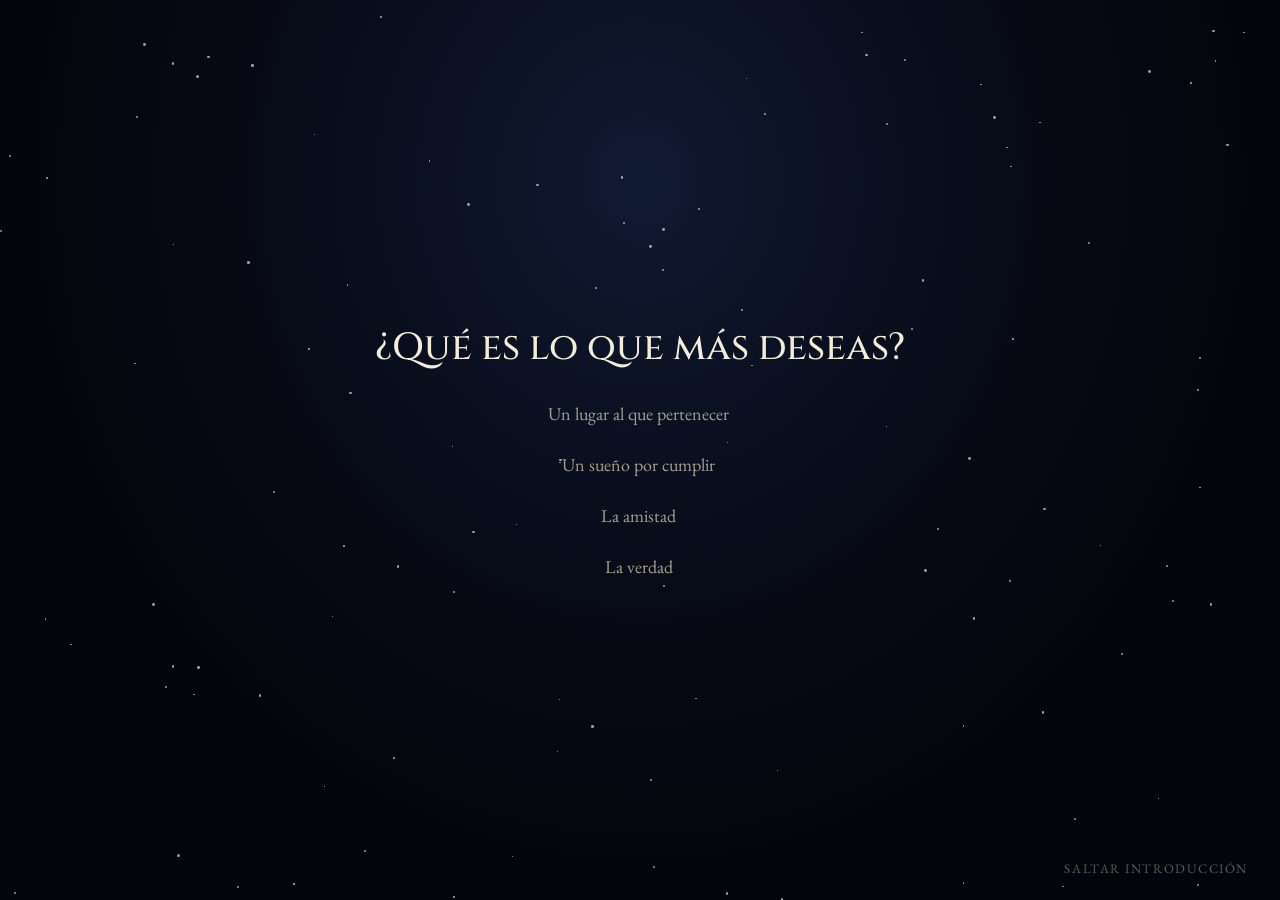
==== index.html @ a440fa17 "Sitio KH" ====
<!DOCTYPE html>
<html lang="es">
<head>
<meta charset="UTF-8">
<meta name="viewport" content="width=device-width, initial-scale=1, viewport-fit=cover">
<title>Kingdom Hearts - Home</title>
<meta name="description" content="Un recorrido por Kingdom Hearts: la colaboración entre Disney y Square Enix, los juegos principales, una galería de sus mundos y un espacio para elegir tu camino.">
<meta name="theme-color" content="#04050c">
<link rel="icon" type="image/svg+xml" href="Imagenes/favicon.svg">
<link rel="preconnect" href="https://fonts.googleapis.com">
<link rel="preconnect" href="https://fonts.gstatic.com" crossorigin>
<link href="https://fonts.googleapis.com/css2?family=Cinzel:wght@500;600;700&family=Montserrat:wght@500;600&family=Italiana&family=EB+Garamond:ital,wght@0,400;0,500;1,400&display=swap" rel="stylesheet">
<link rel="stylesheet" href="style.css">
</head>
<body class="intro-locked" data-theme="classic">

<div id="introGate">
  <div class="intro-bg-overlay" aria-hidden="true"></div>
  <div class="stars" id="introStars"></div>
  <button class="intro-skip" id="introSkip" type="button">Saltar introducción</button>

<!------ PASO 1: PREGUNTA DEL DESEO ------>
  <div class="intro-screen is-active" data-step="0">
    <div class="phase-question">
      <h2 class="intro-question">¿Qué es lo que más deseas?</h2>
      <ul class="intro-options">
        <li><button data-value="lugar">Un lugar al que pertenecer</button></li>
        <li><button data-value="sueno">Un sueño por cumplir</button></li>
        <li><button data-value="amistad">La amistad</button></li>
        <li><button data-value="verdad">La verdad</button></li>
      </ul>
    </div>
    <div class="phase-quote"><p class="intro-quote"></p></div>
  </div>

  <!------ PASO 2: PREGUNTA DEL MIEDO ------>
  <div class="intro-screen" data-step="1">
    <div class="phase-question">
      <h2 class="intro-question">¿A qué le temes más?</h2>
      <ul class="intro-options">
        <li><button data-value="oscuridad">A la oscuridad</button></li>
        <li><button data-value="perder">A perder a alguien</button></li>
        <li><button data-value="solo">A quedarme solo</button></li>
        <li><button data-value="olvidar">A olvidar</button></li>
      </ul>
    </div>
    <div class="phase-quote"><p class="intro-quote"></p></div>
  </div>

  <!------ PASO 3: PREGUNTA DEL SACRIFICIO ------>
  <div class="intro-screen" data-step="2">
    <div class="phase-question">
      <h2 class="intro-question">¿Qué estás dispuesto a dar?</h2>
      <ul class="intro-options">
        <li><button data-value="fuerza">Tu fuerza</button></li>
        <li><button data-value="recuerdo">Tu recuerdo</button></li>
        <li><button data-value="hogar">Tu hogar</button></li>
        <li><button data-value="tiempo">Tu tiempo</button></li>
      </ul>
    </div>
    <div class="phase-quote"><p class="intro-quote"></p></div>
    <div class="phase-final"><p class="intro-quote intro-quote-final">Has elegido tu deseo.<br>Has reconocido tu miedo.<br>Y has decidido qué estás dispuesto a entregar.<br><em>Ahora comienza tu viaje.</em></p></div>
  </div>

  <!------ PANTALLA DE LA PUERTA ------>
  <div class="intro-screen intro-door-screen" data-step="3" id="doorScreen">
    <h2 class="intro-question">¿Estás listo para descubrirlo?</h2>
    <p class="door-cue">Haz click para continuar</p>
  </div>

  <!------ VIDEO DE LA PUERTA ------>
  <video id="doorVideo" class="door-video" muted playsinline preload="auto" aria-hidden="true">
    <source src="Animaciones/puerta.mp4" type="video/mp4">
  </video>

  <div class="door-whiteout" id="doorWhiteout" aria-hidden="true"></div>

  <!------ TRANSICIÓN FINAL ------>
  <div class="intro-screen intro-transition" data-step="4">
    <svg class="transition-scene" viewBox="0 0 320 220" fill="none">
      <path d="M0 190 Q60 160 120 185 T240 175 T320 190 L320 220 L0 220 Z" fill="#1c2b4a" opacity=".8"/>
      <path d="M100 150 L108 100 L116 150 M130 160 L140 90 L150 160 M170 160 L178 95 L186 160 M205 150 L213 108 L221 150"
            stroke="var(--accent)" stroke-width="2" fill="none" opacity=".85"/>
      <circle cx="160" cy="60" r="26" fill="#fff" opacity=".9"/>
    </svg>
  </div>
</div>

<div id="siteRoot" class="site-root is-hidden">

  <!------ ENCABEZADO Y NAVEGACIÓN ------>
  <header class="site-header">
    <div class="nav-row">
      <a class="brand-icon" href="index.html#home" aria-label="Kingdom Hearts, inicio">
        <img src="Imagenes/corazon.svg" alt="Kingdom Hearts">
      </a>
    <button class="nav-burger" id="navBurger" aria-label="Abrir menú" aria-expanded="false" aria-controls="navLinks"><span></span></button>
      <nav class="links" id="navLinks">
        <a href="index.html#home" class="is-active">Home</a>
        <a href="cronicas.html">Crónicas</a>
        <a href="galeria.html">Galería</a>
        <a href="tucamino.html">Tu Camino</a>
      </nav>
    </div>
  </header>

  <main>

    <!------ HERO ------>
    <div class="hero-wrap" id="home">
      <div class="hero-bg">
        <img class="hero-bg-image" src="Imagenes/hero-city.JPEG" alt="" aria-hidden="true" onerror="this.style.display='none'">
        <div class="stars" id="heroStars"></div>
        <div class="mist"></div>
      </div>

      <div class="hero-panel hero-panel-1">
        <img class="hero-logo" src="Imagenes/logokh.svg" alt="Kingdom Hearts" onerror="this.style.display='none'; document.getElementById('heroLogoFallback').style.display='block';">
        <h1 id="heroLogoFallback" class="hero-logo-fallback" style="display:none;">Kingdom Hearts</h1>
      </div>

      <div class="hero-panel hero-panel-2">
        <div class="container">
          <div class="hero-journey">
            <h2>Un Viaje Entre Mundos</h2>
            <p>Hay historias que comienzan con una puerta. Y quizás, esta sea una de ellas.
            <p>Conoce el universo de Kingdom Hearts, explora sus personajes y escenarios, descubre cómo nació esta historia y adéntrate en una experiencia pensada para que puedas recorrerla a tu manera.</p>
            <p>Elige tu camino, deje algo atrás y observa más de cerca aquellos lugares que hicieron de esta historia algo tan especial.</p>
            <a class="explore-btn" href="#chronicles">Explorar <span aria-hidden="true">&gt;</span></a>
          </div>
        </div>
      </div>
    </div>

    <div class="crest-wrap">
      <div class="content-crest" aria-hidden="true">
        <img src="Imagenes/corazon.svg" alt="">
      </div>

      <!------ SECCIÓN UNIVERSO ------>
      <section class="content" id="chronicles">
      <div class="container chronicles-grid">
        
        <div class="prose">
          <span class="eyebrow">El Universo de Tetsuya Nomura</span>
          <span id="crestZoneStart" aria-hidden="true"></span>
          <h2>Una llave, prestada de dos casas</h2>
          <p>Square Enix lo pensó primero. Disney le prestó sus mundos sin saber muy bien en qué se iban a convertir. Y en medio de esa mezcla apareció Tetsuya Nomura, decidido a ver qué podía salir de juntar dos universos que, en principio, no tenían demasiado que hacer juntos.</p>
          <p>El resultado: un chico de una isla que nadie ubica en ningún mapa, una llave que hace de espada, y un montón de puertas que no debería poder abrir.</p>
          <p>Una Keyblade elige a quien la sostiene, no al revés.</p>
          <p>Hay luz. Hay oscuridad. Y en medio, un corazón que decide qué mundo empieza a desmoronarse cuando algo lo rompe.</p>
        </div>
        <div class="chronicles-card">
          <h3>Lo que vas a reconocer</h3>
          <ul>
            <li>Mundos que alguna vez conociste en una pantalla, ahora unidos por caminos que no deberían existir: Agrabah, el País de las Maravillas, el Coliseo del Olimpo, Halloween Town.</li>
            <li>Personajes de Final Fantasy encontrándose lejos de sus propias historias, como si siempre hubieran pertenecido a algún lugar entre estos mundos.</li>
            <li>Un trío — Sora, Donald y Goofy — que comenzó casi por accidente y terminó convirtiéndose en un vínculo difícil de separar.</li>
            <li>Una historia que lleva más de veinte años cruzando puertas, dejando preguntas abiertas y recordándonos que algunos mundos todavía esperan ser descubiertos.</li>
          </ul>
        </div>
      </div>
    </section>

    <!------ TRÍO ------>
    <section class="content" id="trio">
      <div class="container">
         <div class="section-head">
          <span class="eyebrow">El trío inigualable</span>
          <h2>Tres caminos que se volvieron uno solo</h2>
        </div>
        <p class="trio-intro">Donald y Goofy partieron del Castillo Disney siguiendo la orden del rey Mickey: encontrar al portador de la llave antes de que la oscuridad terminara con todo. Lo encontraron en Sora, un chico que acababa de perder su isla y a sus amigos la misma noche en que los Sincorazón llegaron. Nadie planeó ese encuentro, pero desde ese momento, se hicieron inseparables.</p>

        <div class="trio-grid">
          <div class="trio-card">
            <img class="trio-icon" src="Imagenes/sora.svg" alt="Sora">
            <h3>Sora</h3>
            <p>Nacido en Destiny Islands, se convierte en el portador de la Keyblade casi por casualidad. No es el más fuerte ni el más sabio del grupo: es quien nunca deja de creer que puede encontrar el camino de regreso a casa, y esa insistencia mantiene al trío en movimiento.</p>
          </div>
          <div class="trio-card">
            <img class="trio-icon" src="Imagenes/donald.svg" alt="Donald">
            <h3>Donald</h3>
            <p>Mago de la corte enviado por el rey Mickey a buscar al portador de la llave. Impaciente, orgulloso y de carácter fuerte, pero también el primero en actuar cuando la magia ya no alcanza. Su lealtad no se nota al principio: se gana, mundo tras mundo.</p>
          </div>
          <div class="trio-card">
            <img class="trio-icon" src="Imagenes/goofy.svg" alt="Goofy">
            <h3>Goofy</h3>
            <p>Capitán de los caballeros reales, y el contrapeso tranquilo que el grupo necesita. Nunca es quien grita más fuerte ni quien pelea con más furia, pero suele ser el primero en notar lo que los otros dos, demasiado ocupados discutiendo, dejan pasar por alto.</p>
          </div>
        </div>

        <div class="ornament-divider"><span class="rule"></span><span class="trio-star">&#10022;</span><span class="rule"></span></div>

        <p class="trio-closing">Ninguno de los tres cubre lo que le falta al otro por casualidad: la fe de Sora, el temperamento de Donald y la paciencia de Goofy terminan encajando como si siempre hubieran estado hechos para viajar juntos. Por eso, después de tantos mundos y tantas despedidas, el vínculo entre ellos sigue siendo, para muchos, el verdadero corazón de la saga.</p>
      </div>
    </section>

    <!------ ENEMIGOS ------>
    <section class="content" id="oscuridad">
      <div class="container">
        <div class="section-head">
          <span class="eyebrow">El otro lado del camino</span>
          <h2>La oscuridad que los sigue</h2>
        </div>
        <p class="darkness-intro">La oscuridad no tiene un solo nombre. Cada mundo le presta una forma distinta, una máscara nueva, un rostro que parece no haberse visto antes. Pero debajo de todas hay lo mismo: un corazón que, aunque haya sido solo por un instante, dejó de resistirse.</p>

        <div class="descent">
          <div class="descent-item">
            <span class="descent-dot descent-dot--1"></span>
            <h3>SINCORAZÓN</h3>
            <p>Nacen cuando un corazón cede a la oscuridad y termina consumido por ella. No tienen voluntad propia ni memoria de quién fueron: solo el impulso de buscar más corazones.</p>
          </div>
          <div class="descent-item">
            <span class="descent-dot descent-dot--2"></span>
            <h3>INCORPÓREOS</h3>
            <p>Cuando alguien con voluntad suficientemente fuerte pierde su corazón, a veces queda algo más: un cuerpo y una mente vacíos de sentimiento, condenados a fingir lo que ya no pueden sentir del todo.</p>
          </div>
          <div class="descent-item">
            <span class="descent-dot descent-dot--3"></span>
            <h3>ORGANIZACIÓN XIII</h3>
            <p>Trece Incorpóreos que dejaron de esperar recuperar lo que perdieron, y decidieron ir a buscarlo por su cuenta. Cuanto más razonables suenan sus planes, más motivos hay para desconfiar de ellos.</p>
          </div>
        </div>

        <p class="darkness-closing">No todos los que caminan en la oscuridad quieren perderse en ella. Algunos, en el fondo, todavía buscan el camino de regreso — y tal vez alguien los está esperando del otro lado.</p>
      </div>
      </section>
    </div>

  </main>

  <!------ FRASE CIERRE ------>
  <div class="closing-quote">
    <div class="ornament-divider"><span class="rule"></span><img src="Imagenes/corazon.svg" alt="" class="ornament-heart"><span class="rule"></span></div><p>&ldquo;A veces, lo que buscas... también te está buscando a ti.&rdquo;</p>
  </div>

  <!------ FOOTER ------>
  <footer class="site-footer">
    <p>&copy; Kingdom Hearts — Fan Page</p>
    <p>Kingdom Hearts pertenece a Square Enix y Disney.</p>
    <nav class="footer-nav" aria-label="Navegación del pie de página">
      <a href="index.html#home">Home</a>
      <a href="cronicas.html">Crónicas</a>
      <a href="galeria.html">Galería</a>
      <a href="tucamino.html">Tu Camino</a>
    </nav>
    <div class="footer-social">
      <a href="https://www.instagram.com/kingdomhearts" target="_blank" rel="noopener noreferrer" aria-label="Instagram oficial de Kingdom Hearts">
        <svg viewBox="0 0 24 24" fill="none"><rect x="3" y="3" width="18" height="18" rx="5" stroke="currentColor" stroke-width="1.4"/><circle cx="12" cy="12" r="4" stroke="currentColor" stroke-width="1.4"/><circle cx="17.2" cy="6.8" r="1" fill="currentColor"/></svg>
      </a>
      <a href="https://youtu.be/j151ek2rYs0" target="_blank" rel="noopener noreferrer" aria-label="Canal de YouTube de Kingdom Hearts">
        <svg viewBox="0 0 24 24" fill="none"><rect x="2.5" y="5.5" width="19" height="13" rx="3.5" stroke="currentColor" stroke-width="1.4"/><path d="M10.5 9.2l5 2.8-5 2.8z" fill="currentColor"/></svg>
      </a>
      <a href="https://www.facebook.com/KingdomHearts/" target="_blank" rel="noopener noreferrer" aria-label="Facebook oficial de Kingdom Hearts">
        <svg viewBox="0 0 24 24" fill="currentColor"><path d="M9.101 23.691v-7.98H6.627v-3.667h2.474v-1.58c0-4.085 1.848-5.978 5.858-5.978.401 0 .955.042 1.468.103a8.68 8.68 0 0 1 1.141.195v3.325a8.623 8.623 0 0 0-.653-.036 8.66 8.66 0 0 0-.673-.021c-.337 0-.653.043-.94.129a1.95 1.95 0 0 0-.754.416c-.216.198-.388.457-.508.779-.12.322-.181.723-.181 1.205v1.462h3.492l-.556 3.667h-2.936v7.98H9.101z"/></svg>
      </a>
      <a href="https://www.square-enix.com/kingdomhearts/home/us/" target="_blank" rel="noopener noreferrer" aria-label="Sitio oficial de Kingdom Hearts">
        <svg viewBox="0 0 24 24" fill="none"><circle cx="12" cy="12" r="9" stroke="currentColor" stroke-width="1.4"/><path d="M3 12h18M12 3c2.5 2.5 3.8 6 3.8 9s-1.3 6.5-3.8 9c-2.5-2.5-3.8-6-3.8-9s1.3-6.5 3.8-9z" stroke="currentColor" stroke-width="1.4"/></svg>
      </a>
    </div>
  </footer>

</div>

<script src="script.js"></script>
</body>
</html>
---- style.css ----
/* ---- VARIABLES GLOBALES ---- */
:root{
  --font-display:'Cinzel', serif;
  --font-body:'EB Garamond', serif;
  --font-button:'Montserrat', sans-serif;

    --bg:#04050c;
    --bg-2:#0a0e1a;
    --panel:#0d1120;
    --ink:#f3ecd8;
    --ink-soft:#a79f8c;
    --line:rgba(243,236,216,0.16);
    --accent:#d8b25f;
    --accent-soft:#f0d38a;
    --glow:#9fd0ff;
    --focus:#d8b25f;
    --transition-theme:700ms cubic-bezier(.4,0,.2,1);
  }

  /* ---- ESTILOS BASE ---- */
  *{box-sizing:border-box;}
  html{scroll-behavior:smooth; scroll-padding-top:88px; font-size:18px;}
  body{
    margin:0; background:var(--bg); color:var(--ink);
    font-family:var(--font-body); font-weight:300; line-height:1.7;
    -webkit-font-smoothing:antialiased;
    transition: background var(--transition-theme), color var(--transition-theme);
    cursor:default;
  }
  input, textarea, select{ cursor:text; }
  body.intro-locked{ overflow:hidden; height:100vh; }
  @media (prefers-reduced-motion: reduce){
    html{scroll-behavior:auto;}
    *{animation-duration:.001ms !important; transition-duration:.001ms !important;}
  }
  h1,h2,h3{ font-family:var(--font-display); font-weight:600; margin:0 0 .4em; }
  p{ margin:0 0 1em; }
  a{ color:inherit; }
  img,svg{ max-width:100%; }
  ::selection{ background:var(--accent); color:#0a0505; }
  :focus-visible{ outline:2px solid var(--focus); outline-offset:3px; }

  /* ---- ELEMENTOS COMPARTIDOS ---- */
  .container{ max-width:1100px; margin:0 auto; padding:0 28px; position:relative; z-index:2; }

  .eyebrow{
    display:block; font-family:var(--font-body); font-size:.72rem; font-weight:500;
    letter-spacing:.25em; text-transform:uppercase; color:var(--accent); margin-bottom:14px;
  }
  
  .ornament-divider{ display:flex; align-items:center; justify-content:center; gap:14px; margin:14px 0 30px; }
  .ornament-divider .rule{ width:56px; height:1px; background:var(--line); }
  .ornament-divider svg{ width:14px; height:14px; color:var(--accent); flex:none; }
  .ornament-divider img{ width:50px; height:50px; object-fit:contain; flex:none; }
  .ornament-divider.left{ justify-content:flex-start; }
  .ornament-divider.left .rule:first-child{ width:0; }

  .stars{ position:absolute; inset:0; overflow:hidden; pointer-events:none; z-index:2; }
  .stars span{ position:absolute; background:#fff; border-radius:50%; opacity:.6; animation:twinkle 4s ease-in-out infinite; }
  @keyframes twinkle{ 0%,100%{ opacity:.15; } 50%{ opacity:.9; } }

  /* ---- INTRO: PANTALLA DE BIENVENIDA ---- */
  #introGate{
    position:fixed; inset:0; z-index:100;
    background:radial-gradient(ellipse at 50% 20%, #101a33 0%, #04050c 62%);
    display:flex; align-items:center; justify-content:center;
    overflow:hidden;
  }
  .intro-bg-video{
    position:absolute; inset:0; z-index:0;
    width:100%; height:100%; object-fit:cover;
    opacity:.16; filter:brightness(.7) saturate(1.1);
    transition:opacity 1400ms ease, filter 1400ms ease;
    pointer-events:none;
  }
  .intro-bg-video.is-active{
    opacity:.55; filter:brightness(.85) saturate(1.15);
  }
  .intro-bg-overlay{
    position:absolute; inset:0; z-index:1;
    background:radial-gradient(ellipse at 50% 20%, rgba(16,26,51,.55) 0%, rgba(4,5,12,.88) 68%);
    pointer-events:none;
  }
  .intro-mark{
    position:absolute; top:26px; left:30px; z-index:3;
    width:26px; height:26px; color:var(--accent); opacity:.85;
  }
  .intro-skip{
    position:absolute; bottom:22px; right:26px; z-index:3;
    background:none; border:none; color:var(--ink-soft);
    font-family:var(--font-body); font-size:.72rem; letter-spacing:.12em; text-transform:uppercase;
    cursor:pointer; opacity:.55; transition:opacity 180ms ease;
  }
  .intro-skip:hover{ opacity:1; color:var(--accent); }

  .intro-screen{
    position:absolute; inset:0; z-index:2;
    display:none; flex-direction:column; align-items:center; justify-content:center;
    text-align:center; padding:40px 24px;
    opacity:0; transform:translateY(14px);
    transition:opacity 500ms ease, transform 500ms ease;
  }
  .intro-screen.is-active{ display:flex; opacity:1; transform:translateY(0); }

  .intro-question{
    font-size:clamp(0.95rem, 5vw, 2.1rem);
    font-weight:500; color:var(--ink);
    white-space:nowrap;
  }
  .intro-options{
    list-style:none; margin:0; padding:0;
    display:flex; flex-direction:column; align-items:center; gap:16px;
    min-width:260px;
  }
  .intro-options button{
    background:none; border:none; cursor:pointer;
    display:inline-flex; align-items:center; justify-content:center; gap:6px;
    font-family:var(--font-body); font-size:1rem; font-weight:300;
    color:var(--ink-soft);
    padding:6px 4px;
    transition:color 200ms ease;
  }
  .intro-options button::before{
    content:"✦";
    display:inline-block; width:1em; text-align:center;
    color:var(--accent); opacity:0; transform:scale(.6);
    transition:opacity 200ms ease, transform 200ms ease;
    font-size:.85rem;
  }
  .intro-options button::after{
    content:"";
    display:inline-block; width:1em;
  }
  .intro-options button:hover{ color:var(--ink); }
  .intro-options button.is-selected{ color:var(--ink); }
  .intro-options button.is-selected::before{ opacity:1; transform:scale(1); }

  .phase-question{ transition:opacity 550ms ease; display:flex; flex-direction:column; align-items:center; }
  .phase-question.is-fading{ opacity:0; }
  .phase-quote, .phase-final{
    display:none; opacity:0; align-items:center; justify-content:center;
    transition:opacity 700ms ease; padding:0 24px;
  }
  .phase-quote.is-visible, .phase-final.is-visible{ opacity:1; }
  .intro-quote{
    font-family:var(--font-display); font-style:italic; font-weight:500;
    font-size:clamp(1.1rem,2.6vw,1.45rem); color:var(--ink);
    max-width:30ch; text-align:center; line-height:1.6; margin:0;
  }
  .intro-quote-final{ font-style:normal; line-height:1.9; }
  .intro-quote-final em{ font-style:italic; }


  /* ---- INTRO: PUERTA ---- */
  .door-cue{ font-size:.78rem; letter-spacing:.1em; text-transform:uppercase; color:var(--ink-soft); margin-top:26px; transition:opacity 700ms ease; }
  .door-cue.is-fading{ opacity:0; }
  .intro-door-screen{
    transform:none;
    transition:opacity 700ms ease;
    z-index:200;
  }
  .intro-door-screen.is-active{ transform:none; }
  .door-video{
    display:none;
    position:fixed; inset:0; z-index:1;
    width:100%; height:100%;
    object-fit:cover;
    opacity:.2;
    filter:brightness(1.15) contrast(1.05);
    background:var(--bg);
    transition:opacity 5500ms ease-in-out;
  }
  .door-video.is-playing{ z-index:150; opacity:1; }
  .door-whiteout{
    position:fixed; inset:0; z-index:160;
    background:#ffffff;
    opacity:0;
    display:none;
    pointer-events:none;
  }
  .cue-arrow{ display:block; margin-top:6px; animation:cueBounce 1.6s ease-in-out infinite; }
  @keyframes cueBounce{ 0%,100%{ transform:translateY(0); } 50%{ transform:translateY(5px); } }
  .intro-door-screen{ cursor:pointer; }


  /* ---- INTRO: TRANSICIÓN FINAL ---- */
  .intro-transition{ background:radial-gradient(ellipse at 50% 40%, #1c2b4a 0%, #04050c 70%); }
  .transition-scene{ width:min(70vw,320px); opacity:.9; }

  /* ---- SITE ROOT ---- */
  .site-root{ opacity:0; transition:opacity 600ms ease; }
  .site-root.is-loaded{ opacity:1; }
  .site-root.is-hidden{ display:none; opacity:0; }
  main{ position:relative; }

  /* ---- ENCABEZADO Y NAVEGACIÓN ---- */
  header.site-header{
    position:fixed; top:0; left:0; right:0; z-index:30;
    background:linear-gradient(to bottom,
      rgba(4,5,12,.92) 0%,
      rgba(4,5,12,.68) 35%,
      rgba(4,5,12,.34) 65%,
      rgba(4,5,12,0) 100%);
    padding-bottom:70px;
    border:none;
    transition:background var(--transition-theme);
  }
  .nav-row{ display:flex; align-items:center; justify-content:space-between; padding:18px 40px; width:100%; gap:18px; }
  .brand-icon{ width:60px; height:60px; color:var(--accent); flex:none; }
  .brand-icon img{ width:100%; height:100%; display:block; object-fit:contain; filter:drop-shadow(0 1px 4px rgba(0,0,0,.9)) drop-shadow(0 0 12px rgba(0,0,0,.6)); }  nav.links{ display:flex; gap:26px; align-items:center; }
  nav.links a{
    text-decoration:none; font-family:var(--font-body); font-size:.74rem; font-weight:500;
    letter-spacing:.18em; text-transform:uppercase; color:var(--ink-soft);
    padding:6px 2px; position:relative; transition:color 200ms ease;
    text-shadow:0 1px 4px rgba(0,0,0,.9), 0 0 12px rgba(0,0,0,.6);
  }
  nav.links a::after{
    content:""; position:absolute; left:0; right:0; bottom:-4px; height:1px; background:var(--accent);
    transform:scaleX(0); transform-origin:left; transition:transform 250ms ease;
  }
  nav.links a:hover, nav.links a:focus-visible, nav.links a.is-active{ color:var(--ink); }
  nav.links a:hover::after, nav.links a:focus-visible::after, nav.links a.is-active::after{ transform:scaleX(1); }

  .nav-burger{ display:none; border:1px solid var(--line); background:transparent; width:38px; height:38px; cursor:pointer; position:relative; flex:none; }
  .nav-burger span, .nav-burger span::before, .nav-burger span::after{ content:""; position:absolute; left:9px; right:9px; height:1px; background:var(--ink); }
  .nav-burger span{ top:18px; } .nav-burger span::before{ top:-6px; } .nav-burger span::after{ top:6px; }

  /* ---------- Hero (split panel, sticky background) ---------- */
  .hero-wrap{ position:relative; height:200vh; }
  .hero-bg{
    position:sticky; top:0; height:100vh; overflow:hidden;
    background:linear-gradient(180deg,#0a1226 0%, #04050c 75%);
  }
  .hero-bg .stars span{ background:var(--ink); }
  .hero-bg-image{
    position:absolute; inset:0;
    width:100%; height:100%;
    object-fit:cover;
    opacity:.9;
  }
  .mist{ position:absolute; left:0; right:0; bottom:0; height:28%;
    background:linear-gradient(180deg, transparent, var(--bg) 90%); }
  .hero-panel{ position:absolute; left:0; right:0; height:100vh; display:flex; z-index:2; }
  .hero-panel-1{
    top:0;
    align-items:center;
    justify-content:flex-start;
    text-align:center;
    flex-direction:column;
    padding-top:9vh;
  }
  .hero-logo-mark{ width:34px; height:34px; color:var(--accent); margin-bottom:10px; }
  .hero-logo{
    font-family:var(--font-display); font-style:italic; font-weight:700;
    font-size:clamp(2.6rem, 7vw, 4.4rem); letter-spacing:.02em; line-height:1;
    background:linear-gradient(135deg, var(--accent-soft), var(--accent));
    -webkit-background-clip:text; background-clip:text; color:transparent;
    margin-bottom:10px;
  }
  img.hero-logo{
    display:block;
    width:clamp(160px, 26vw, 300px);
    height:auto;
    margin:0 auto 10px;
    background:none;
    -webkit-background-clip:initial; background-clip:initial;
  }
  .hero-logo-fallback{
    font-family:var(--font-display); font-style:italic; font-weight:700;
    font-size:clamp(2.6rem, 7vw, 4.4rem); letter-spacing:.02em; line-height:1;
    background:linear-gradient(135deg, var(--accent-soft), var(--accent));
    -webkit-background-clip:text; background-clip:text; color:transparent;
    margin:0 0 10px;
  }
  .hero-tagline{ font-size:.78rem; letter-spacing:.4em; text-transform:uppercase; color:var(--ink-soft); margin-top:-10px;}
  .scroll-mouse{ position:absolute; bottom:38px; left:50%; transform:translateX(-50%);
    width:20px; height:32px; border:1px solid var(--ink-soft); border-radius:12px; }
  .scroll-mouse::before{ content:""; position:absolute; top:6px; left:50%; width:3px; height:6px; background:var(--accent);
    border-radius:2px; transform:translateX(-50%); animation:scrollDot 1.8s ease-in-out infinite; }
  @keyframes scrollDot{ 0%{ opacity:1; transform:translate(-50%,0);} 70%{ opacity:0; transform:translate(-50%,10px);} 100%{opacity:0;} }

  .hero-panel-2{ top:100vh; align-items:center; }
  .hero-journey{
    max-width:560px;
    text-align:center;
    background:color-mix(in srgb, var(--bg-2) 55%, transparent);
    opacity:.9;
    backdrop-filter:blur(4px);
    -webkit-backdrop-filter:blur(4px);
    padding:36px 44px;
    display:flex;
    flex-direction:column;
    align-items:center;
    border-radius:14px;
  }
  .hero-journey .dropcap{
    font-family:var(--font-display); font-style:italic; font-weight:700;
    font-size:5.2rem; line-height:.8; color:var(--accent); display:block; margin-bottom:6px;
  }
  .hero-journey h2{
    font-size:clamp(1.8rem,4vw,2.6rem); text-transform:uppercase; letter-spacing:.06em;
    line-height:1.15; margin-top:-14px; margin-bottom:18px; color:var(--ink);
  }
  .hero-journey p{ font-size:.95rem; color:var(--ink-soft); max-width:42ch; }
  .explore-btn{
    display:inline-flex; align-items:center; gap:8px; margin-top:14px;
    border:1px solid var(--accent); color:var(--ink); background:transparent;
    padding:12px 22px; font-family:var(--font-button);; font-size:.75rem; font-weight:500;
    letter-spacing:.16em; text-transform:uppercase; text-decoration:none; cursor:pointer;
    transition:background 200ms ease, color 200ms ease;
  }
  .explore-btn:hover{ background:var(--accent); color:#0a0505; }

  /* ---- CORAZÓN DE FONDO Y SECCIONES DE CONTENIDO ---- */
  .crest-wrap{ position:relative; }
  .content-crest{
    position:fixed; inset:0; display:flex; align-items:center; justify-content:center;
    pointer-events:none; z-index:0; opacity:.05; overflow:hidden;
  }
  .crest-wrap .content-crest{
    align-items:flex-start; padding-top:150px;
    opacity:0; transition:opacity 400ms ease;
  }
  .crest-wrap .content-crest.is-visible{ opacity:.05; }
  .crest-wrap section.content{ background:transparent; }
  .content-crest svg{ width:min(50vw,420px); color:var(--accent); }
  .content-crest img{ width:min(60vw,600px); height:auto; object-fit:contain; }
  section.content{ position:relative; padding:110px 0; border-bottom:1px solid var(--line); overflow:hidden; background:var(--bg); }
  section.content:last-of-type{ border-bottom:none; }
  .section-head{ max-width:640px; margin:0 auto 56px; text-align:center; }
  .section-head:has(+ .gallery-intro),
  .section-head:has(+ .cronicas-intro),
  .section-head:has(+ .trio-intro){ margin-bottom:20px; }
  .section-head h2{ font-size:clamp(1.8rem,3.6vw,2.5rem); line-height:1.15; }
  .gallery-intro{ font-size:.95rem; color:var(--ink-soft); text-align:center; margin:0 0 40px; }
  .cronicas-intro{ font-size:.95rem; color:var(--ink-soft); text-align:center; margin:0 0 40px; }

  /* ---- UNIVERSO ---- */
  .chronicles-grid{ display:grid; grid-template-columns:1.1fr .9fr; gap:56px; align-items:start; text-align:left; }
  .chronicles-grid .prose p{ font-size:1.02rem; color:var(--ink-soft); }
  .chronicles-card{ background:color-mix(in srgb, var(--panel) 70%, transparent); backdrop-filter:blur(6px); border:1px solid var(--line); border-radius:14px; padding:30px; position:relative; }
  .chronicles-card h3{ font-size:1.15rem; margin-bottom:.6em; }
  .chronicles-card ul{ margin:0; padding-left:0; color:var(--ink-soft); font-size:.95rem; list-style:none; }
  .chronicles-card li{ margin-bottom:.6em; padding-left:1.4em; position:relative; }
  .chronicles-card li::before{ content:"✦"; position:absolute; left:0; top:.05em; color:var(--accent); font-size:.85em; opacity:.55; }

  /* ---------- TRÍO ---------- */
  .trio-intro{ font-size:.95rem; color:var(--ink-soft); text-align:center; margin:0 0 48px; }
  .trio-grid{ display:grid; grid-template-columns:repeat(3, minmax(0, 1fr)); gap:0; max-width:980px; margin:0 auto 46px; }
  .trio-card{ padding:0 32px; text-align:center; border-right:1px solid var(--line); display:flex; flex-direction:column; align-items:center; gap:14px; }
  .trio-card:last-child{ border-right:none; }
  .trio-icon{ width:56px; height:56px; object-fit:contain; }
  .trio-card h3{ font-size:1.2rem; letter-spacing:.1em; margin:0; }
  .trio-card p{ font-size:.92rem; color:var(--ink-soft); line-height:1.7; margin:0; }
  .trio-star{ font-size:.85rem; color:var(--accent); }
  .trio-closing{ max-width:680px; margin:0 auto; font-size:.95rem; color:var(--ink-soft); text-align:center; line-height:1.8; }
  @media (max-width:720px){
    .trio-grid{ grid-template-columns:1fr; gap:36px; }
    .trio-card{ border-right:none; padding:0 12px; }
  }

  /* ---------- ENEMIGOS ---------- */
  .darkness-intro{ max-width:820px; margin:0 auto 56px; font-size:.95rem; color:var(--ink-soft); text-align:center; line-height:1.8; }
  .descent{ position:relative; width:100%; max-width:640px; margin:0 auto 56px; display:flex; flex-direction:column; gap:56px; }
  .descent::before{ content:""; position:absolute; left:9px; top:12px; bottom:6px; width:1px; background:linear-gradient(to bottom, rgba(216,178,95,.55), rgba(139,58,58,.65)); }
  .descent-item{ position:relative; padding-left:38px; }
  .descent-item h3{ margin:0; letter-spacing:.14em; color:#e8dcc4; font-size:1.1rem; line-height:1.2; }
  .descent-item p{ font-size:.92rem; color:var(--ink-soft); line-height:1.75; margin:8px 0 0; }
  .descent-item:nth-child(2) h3{ font-size:1.25rem; letter-spacing:.12em; color:#e0d0c0; }
  .descent-item:nth-child(3) h3{ font-size:1.4rem; letter-spacing:.1em; color:#f0dcdc; }
  .descent-item:nth-child(3) p{ font-size:.95rem; color:#b8a6a6; }
  .descent-dot{ position:absolute; border-radius:50%; }
  .descent-dot--1{ left:3.5px; top:6px; width:12px; height:12px; background:radial-gradient(circle at center, #fdf0b0 0%, #d8b25f 55%, transparent 100%); box-shadow:0 0 7px 1px rgba(216,178,95,.75); }
  .descent-dot--2{ left:3px; top:7px; width:13px; height:13px; background:radial-gradient(circle at center, #fdf0b0 0%, #d8b25f 55%, transparent 100%); box-shadow:0 0 7px 1px rgba(216,178,95,.75); }
  .descent-dot--3{ left:2.5px; top:8px; width:14px; height:14px; background:radial-gradient(circle at center, #fdf0b0 0%, #d8b25f 55%, transparent 100%); box-shadow:0 0 8px 1px rgba(216,178,95,.75); }
  .darkness-closing{ max-width:640px; margin:0 auto; font-size:.95rem; color:var(--ink-soft); text-align:center; line-height:1.85; }

  /* ---- CRÓNICAS ---- */
  .games-grid{ display:grid; grid-template-columns:repeat(auto-fit,minmax(260px,1fr)); gap:24px; }
  .game-card{ background:var(--panel); border:1px solid var(--line); border-radius:14px; padding:24px; display:flex; flex-direction:column; gap:14px; transition:border-color 200ms ease, transform 200ms ease; overflow:hidden; }
  .game-card:hover{ border-color:var(--accent); transform:translateY(-3px); }
  .game-art{
    width:100%;
    aspect-ratio:3/4;
    border:1px solid var(--line);
    background:var(--bg-2);
    display:flex; align-items:center; justify-content:center;
    overflow:hidden;
    cursor:pointer;
    padding:18px;
  }
  .game-art img{ max-width:100%; max-height:100%; height:auto; object-fit:contain; display:block; }
  .game-head{ display:flex; justify-content:space-between; align-items:baseline; gap:10px; }
  .game-head h3{ font-size:1.1rem; margin:0; }
  .game-year{ font-family:var(--font-body); font-size:.72rem; letter-spacing:.08em; color:var(--accent); white-space:nowrap; }
  .game-hook{ font-size:1.02rem; color:var(--ink-soft); margin:0; }
  .filter-row{ display:flex; flex-wrap:wrap; justify-content:center; gap:8px; margin-bottom:34px; }
  .filter-btn{ font-family:var(--font-button); font-size:.72rem; letter-spacing:.1em; text-transform:uppercase; font-weight:500;
    padding:9px 16px; border:1px solid var(--line); background:transparent; color:var(--ink-soft); cursor:pointer; transition:all 180ms ease; }
  .filter-btn:hover{ border-color:var(--accent); color:var(--ink); }
  .filter-btn[aria-pressed="true"]{ background:var(--accent); color:#0a0505; border-color:var(--accent); }

  /* ---- GALERÍA ---- */
  .gallery-grid{ display:grid; grid-template-columns:repeat(auto-fill,minmax(220px,1fr)); gap:18px; }
  .gallery-item{ border:1px solid transparent; border-radius:14px; padding:0; cursor:pointer; background:var(--panel); text-align:left; overflow:hidden; display:flex; flex-direction:column; font-family:inherit; color:inherit; transition:transform 200ms ease, border-color 200ms ease; }
  .gallery-item:hover{ transform:translateY(-3px); border-color:var(--accent); }
  .gallery-art{ aspect-ratio:4/3; width:100%; display:flex; align-items:center; justify-content:center; overflow:hidden; background:var(--bg-2); }
  .gallery-art svg{ width:66%; height:66%; }
  .gallery-art img{ width:100%; height:100%; object-fit:cover; display:block; }
  .gallery-caption{ padding:14px 16px 16px; }
  .gallery-caption .tag{ display:block; font-size:.68rem; letter-spacing:.08em; text-transform:uppercase; color:var(--accent); margin-bottom:6px; }
  .gallery-caption p{ margin:0; font-size:.9rem; font-style:italic; color:var(--ink-soft); }

  /* ---- LIGHTBOX ---- */
  .lightbox{
    position:fixed; inset:0; z-index:60;
    background:rgba(0,0,0,.82);
    display:flex; align-items:center; justify-content:center; padding:24px;
    opacity:0; visibility:hidden; pointer-events:none;
    transition:opacity 300ms ease, visibility 300ms ease;
  }
  .lightbox.is-open{ opacity:1; visibility:visible; pointer-events:auto; }
  .lightbox-panel{
    background:var(--panel); border:none; border-radius:14px; max-width:800px; width:100%; padding:0; position:relative; text-align:center;
    overflow:hidden;
    transform:scale(.94); transition:transform 300ms ease;
  }
  .lightbox.is-open .lightbox-panel{ transform:scale(1); }
  .lightbox-art{ width:100%; margin:0; background:var(--panel); padding:24px; }
  .lightbox-art img{ max-width:100%; max-height:70vh; width:auto; height:auto; display:block; margin:0 auto; object-fit:contain; transition:opacity 120ms ease; }
  .lightbox-info{ padding:20px 24px 26px; text-align:left; }
  .lightbox-info h3{ font-size:1.2rem; margin-bottom:.4em; }
  .lightbox-info p{ font-size:.95rem; color:var(--ink-soft); margin:0; }
  .lightbox-info h3, .lightbox-info p{ transition:opacity 120ms ease; }
  .lightbox-close{
    position:fixed; top:24px; right:24px; z-index:61;
    width:40px; height:40px; border-radius:50%;
    border:1px solid var(--line); background:color-mix(in srgb, var(--panel) 85%, transparent);
    color:var(--ink); cursor:pointer;
    display:flex; align-items:center; justify-content:center;
    transition:border-color 200ms ease, color 200ms ease;
  }
  .lightbox-close:hover{ border-color:var(--accent); color:var(--accent); }

  .lightbox-nav{
    position:fixed; top:50%; transform:translateY(-50%); z-index:61;
    width:46px; height:46px; border-radius:50%;
    border:1px solid var(--line); background:color-mix(in srgb, var(--panel) 85%, transparent);
    color:var(--ink); cursor:pointer;
    display:flex; align-items:center; justify-content:center;
    transition:border-color 200ms ease, background 200ms ease, color 200ms ease;
  }
  .lightbox-nav svg{ width:20px; height:20px; }
  .lightbox-nav:hover{ border-color:var(--accent); color:var(--accent); }
  .lightbox-prev{ left:24px; }
  .lightbox-next{ right:24px; }
  @media (max-width:640px){
    .lightbox-nav{ width:38px; height:38px; }
    .lightbox-prev{ left:8px; }
    .lightbox-next{ right:8px; }
  }

  /* ---- FORMULARIO Y CAMPOS ---- */
  .contact-wrap{ max-width:620px; margin:0 auto; text-align:left; }
  .field{ margin-bottom:20px; }
  .field label{ display:block; font-size:.78rem; letter-spacing:.06em; text-transform:uppercase; margin-bottom:8px; color:var(--ink-soft); }
  .field input, .field textarea{ width:100%; font-family:var(--font-body); font-size:.95rem; padding:12px 14px; background:var(--panel); border:1px solid var(--line); color:var(--ink); }
  .field input:focus, .field textarea:focus{ border-color:var(--accent); }
  .field input:-webkit-autofill,
  .field input:-webkit-autofill:hover,
  .field input:-webkit-autofill:focus{
    -webkit-text-fill-color: var(--ink);
    -webkit-box-shadow: 0 0 0px 1000px var(--panel) inset;
    box-shadow: 0 0 0px 1000px var(--panel) inset;
    transition: background-color 9999s ease-in-out 0s;
  }
  .field textarea{ resize:vertical; }
  .field input[type="date"]::-webkit-calendar-picker-indicator{
    filter:invert(1);
    cursor:pointer;
  }
  .two-col{ display:grid; grid-template-columns:1fr 1fr; gap:16px; }
  .choice-row{ display:grid; grid-template-columns:repeat(3,1fr); gap:14px; margin:8px 0 6px; }
  .choice-card{ border:1px solid var(--line); background:var(--panel); padding:18px 12px; text-align:center; cursor:pointer; transition:all 180ms ease; }
  .choice-card svg{ width:30px; height:30px; margin-bottom:10px; color:var(--accent); }
  .choice-card span{ display:block; font-size:.85rem; letter-spacing:.04em; }
  .choice-card em{ display:block; font-style:italic; font-size:.74rem; color:var(--ink-soft); margin-top:8px; }
  .choice-card:hover{ transform:translateY(-2px); border-color:var(--accent); }
  .choice-card.is-selected{ border-color:var(--accent); background:color-mix(in srgb, var(--accent) 14%, var(--panel)); }
  .step-label{ font-size:.85rem; letter-spacing:.04em; margin:26px 0 4px; color:var(--ink); }
  .step-sub{ font-size:.82rem; color:var(--ink-soft); margin-bottom:0; }
  .form-error{ font-size:.82rem; color:#ff8a7a; margin-top:8px; min-height:1.2em; }
  .submit-btn{ margin-top:14px; font-family:var(--font-button); font-weight:500; font-size:.78rem; letter-spacing:.14em; text-transform:uppercase;
    padding:14px 26px; background:var(--accent); color:#0a0505; border:none; cursor:pointer; transition:background 200ms ease; }
  .submit-btn:hover{ background:var(--accent-soft); }
  .sr-only{ position:absolute; width:1px; height:1px; overflow:hidden; clip:rect(0,0,0,0); white-space:nowrap; }

  /* ---------- Cápsula del tiempo (Tu Camino) ---------- */
  .capsule{ position:relative; min-height:200px; }
  .capsule-step{
    display:none; opacity:0; transform:translateY(14px);
    transition:opacity 550ms ease, transform 550ms ease;
  }
  .capsule-step.is-visible{ opacity:1; transform:translateY(0); }
  .capsule-title{
    font-family:var(--font-display); font-style:italic; font-weight:600;
    font-size:clamp(1.35rem,3vw,1.9rem); color:var(--ink); margin-bottom:8px;
  }
  .capsule-sub{ font-size:.92rem; color:var(--ink-soft); font-style:italic; margin-bottom:22px; }
  .capsule-question{ font-size:.9rem; color:var(--ink); margin:0 0 14px; }
  .capsule-note{ font-size:.8rem; color:var(--ink-soft); margin-top:10px; }
  .capsule-fields{ display:grid; grid-template-columns:1fr 1fr; gap:16px; }
  .capsule-next, .capsule-seal{
    margin-top:22px; display:inline-flex; align-items:center; gap:8px;
    font-family:var(--font-button); font-weight:500; font-size:.75rem; letter-spacing:.14em; text-transform:uppercase;
    background:transparent; color:var(--ink); border:1px solid var(--accent);
    padding:12px 22px; cursor:pointer; transition:background 200ms ease, color 200ms ease, opacity 200ms ease;
  }
  .capsule-next:hover, .capsule-seal:hover{ background:var(--accent); color:#0a0505; }
  .capsule-next:disabled{ opacity:.35; cursor:default; }
  .capsule-next:disabled:hover{ background:transparent; color:var(--ink); }
  .capsule-seal{ background:var(--accent); color:#0a0505; border-color:var(--accent); }
  .capsule-seal:hover{ background:var(--accent-soft); }
  .seal-mark{ font-size:1rem; }

  .capsule-seal-step{ text-align:center; }
  .seal-anim{ width:92px; margin:0 auto 18px; color:var(--accent); }
  .seal-anim svg{ width:100%; height:auto; overflow:visible; }
  .seal-anim path{ stroke-dasharray:340; stroke-dashoffset:340; animation:sealDraw 1.6s ease forwards; }
  @keyframes sealDraw{ to{ stroke-dashoffset:0; } }
  .capsule-recap{ margin:18px 0; }
  .capsule-recap p{
    font-style:italic; color:var(--ink-soft); font-size:.92rem; margin:0 0 6px;
    opacity:0; transform:translateY(6px);
    transition:opacity 600ms ease, transform 600ms ease;
  }
  .capsule-recap p.is-visible{ opacity:1; transform:translateY(0); }
  .capsule-recap p.is-strong{ color:var(--ink); font-style:normal; margin-top:12px; }
  .capsule-final{
    font-family:var(--font-display); font-style:italic; font-size:clamp(1.3rem,2.6vw,1.7rem);
    color:var(--accent-soft); margin-top:18px; opacity:0; transition:opacity 800ms ease;
  }
  .capsule-final.is-visible{ opacity:1; }

  @media (max-width:720px){ .capsule-fields{ grid-template-columns:1fr; } }

  /* ---- CIERRE Y FOOTER ---- */
  .closing-quote{ text-align:center; padding:40px 24px 60px; }
  .closing-quote p{ font-family:var(--font-display); font-style:italic; font-size:clamp(1.2rem,2.6vw,1.6rem); color:var(--ink); max-width:26ch; margin:0 auto; }
  footer.site-footer{ text-align:center; padding:0 24px 60px; color:var(--ink-soft); font-size:.75rem; }
  .footer-nav{ display:flex; flex-wrap:wrap; justify-content:center; gap:22px; margin:18px 0 20px; }
  .footer-nav a{ text-decoration:none; font-family:var(--font-body); font-size:.72rem; font-weight:500; letter-spacing:.12em; text-transform:uppercase; color:var(--ink-soft); transition:color 200ms ease; }
  .footer-nav a:hover{ color:var(--accent); }
  .footer-social{ display:flex; justify-content:center; gap:18px; }
  .footer-social a{ width:34px; height:34px; border:1px solid var(--line); border-radius:50%; display:flex; align-items:center; justify-content:center; color:var(--ink-soft); transition:border-color 200ms ease, color 200ms ease; }
  .footer-social a:hover{ border-color:var(--accent); color:var(--accent); }
  .footer-social svg{ width:16px; height:16px; }

  /* ---- AJUSTES RESPONSIVE ---- */
  @media (max-width:860px){ .chronicles-grid{ grid-template-columns:1fr; } .hero-journey{ text-align:left; } }
  @media (max-width:720px){
    nav.links{ position:fixed; top:64px; left:0; right:0; background:var(--bg); border-bottom:1px solid var(--line);
      flex-direction:column; align-items:flex-start; padding:10px 28px 20px; transform:translateY(-8px); opacity:0; pointer-events:none;
      transition:opacity 200ms ease, transform 200ms ease; }
    nav.links.is-open{ opacity:1; pointer-events:auto; transform:translateY(0); }
    nav.links a{ padding:12px 0; width:100%; border-bottom:1px solid var(--line); }
    .nav-burger{ display:block; }
    .two-col, .choice-row{ grid-template-columns:1fr; }
    section.content{ padding:76px 0; }
    .hero-panel-2{ padding:0 24px; }
    header.site-header{ padding-bottom:0; background:var(--bg); border-bottom:1px solid var(--line); }
  }
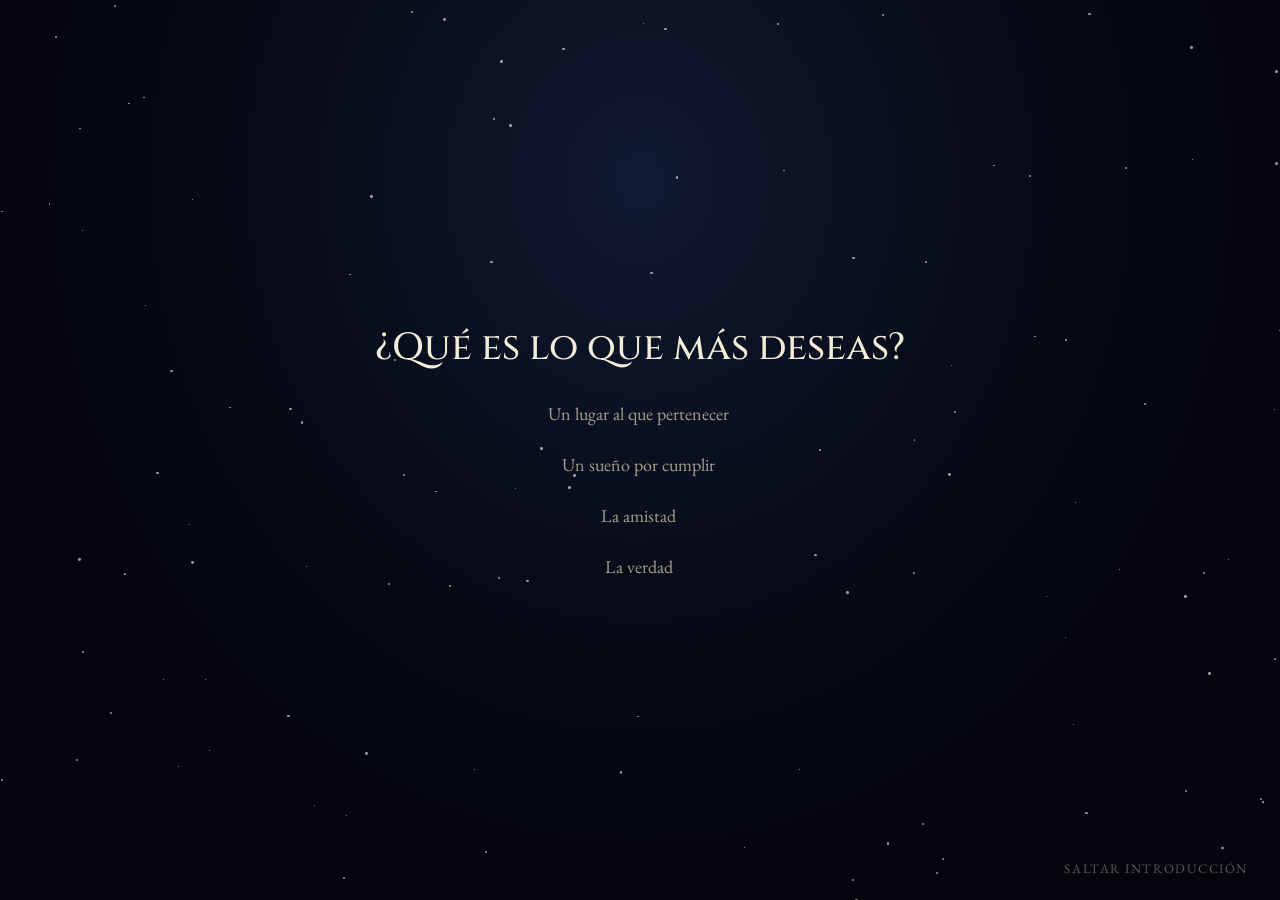
==== commit e32d337f: "Update index.html" ====
--- a/index.html
+++ b/index.html
@@ -94,7 +94,7 @@
       <a class="brand-icon" href="index.html#home" aria-label="Kingdom Hearts, inicio">
         <img src="Imagenes/corazon.svg" alt="Kingdom Hearts">
       </a>
-    <button class="nav-burger" id="navBurger" aria-label="Abrir menú" aria-expanded="false" aria-controls="navLinks"><span></span></button>
+        <button class="nav-burger" id="navBurger" aria-label="Abrir menú" aria-expanded="false" aria-controls="navLinks"><span></span><span></span><span></span></button>
       <nav class="links" id="navLinks">
         <a href="index.html#home" class="is-active">Home</a>
         <a href="cronicas.html">Crónicas</a>
@@ -264,4 +264,4 @@
 
 <script src="script.js"></script>
 </body>
-</html>+</html>
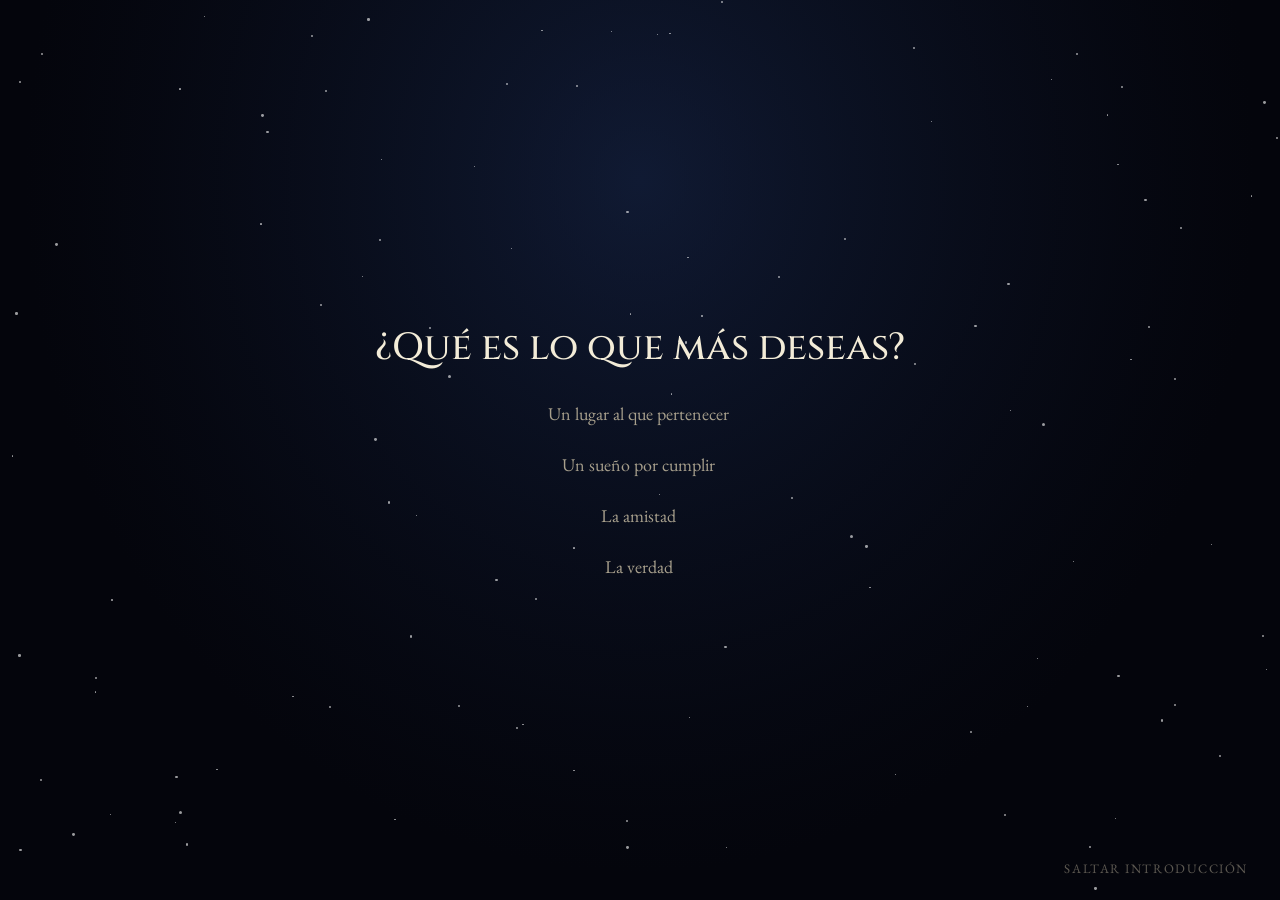
==== commit 52e4bd09: "Ajustes de mobile: menú, header y logo" ====
--- a/index.html
+++ b/index.html
@@ -94,7 +94,7 @@
       <a class="brand-icon" href="index.html#home" aria-label="Kingdom Hearts, inicio">
         <img src="Imagenes/corazon.svg" alt="Kingdom Hearts">
       </a>
-        <button class="nav-burger" id="navBurger" aria-label="Abrir menú" aria-expanded="false" aria-controls="navLinks"><span></span><span></span><span></span></button>
+      <button class="nav-burger" id="navBurger" aria-label="Abrir menú" aria-expanded="false" aria-controls="navLinks"><span></span><span></span><span></span></button>
       <nav class="links" id="navLinks">
         <a href="index.html#home" class="is-active">Home</a>
         <a href="cronicas.html">Crónicas</a>
@@ -264,4 +264,4 @@
 
 <script src="script.js"></script>
 </body>
-</html>
+</html>
--- a/style.css
+++ b/style.css
@@ -221,9 +221,8 @@
   nav.links a:hover, nav.links a:focus-visible, nav.links a.is-active{ color:var(--ink); }
   nav.links a:hover::after, nav.links a:focus-visible::after, nav.links a.is-active::after{ transform:scaleX(1); }
 
-  .nav-burger{ display:none; border:1px solid var(--line); background:transparent; width:38px; height:38px; cursor:pointer; position:relative; flex:none; }
-  .nav-burger span, .nav-burger span::before, .nav-burger span::after{ content:""; position:absolute; left:9px; right:9px; height:1px; background:var(--ink); }
-  .nav-burger span{ top:18px; } .nav-burger span::before{ top:-6px; } .nav-burger span::after{ top:6px; }
+  .nav-burger{ display:none; border:1px solid var(--line); background:transparent; width:38px; height:38px; cursor:pointer; flex:none; flex-direction:column; align-items:center; justify-content:center; gap:6px; }
+  .nav-burger span{ display:block; width:20px; height:1px; background:var(--ink); }
 
   /* ---------- Hero (split panel, sticky background) ---------- */
   .hero-wrap{ position:relative; height:200vh; }
@@ -279,7 +278,8 @@
     border-radius:2px; transform:translateX(-50%); animation:scrollDot 1.8s ease-in-out infinite; }
   @keyframes scrollDot{ 0%{ opacity:1; transform:translate(-50%,0);} 70%{ opacity:0; transform:translate(-50%,10px);} 100%{opacity:0;} }
 
-  .hero-panel-2{ top:100vh; align-items:center; }
+  .hero-panel-2{ padding:0 24px; }
+  .hero-panel-1{ padding-top:18vh; }
   .hero-journey{
     max-width:560px;
     text-align:center;
@@ -568,5 +568,5 @@
     .two-col, .choice-row{ grid-template-columns:1fr; }
     section.content{ padding:76px 0; }
     .hero-panel-2{ padding:0 24px; }
-    header.site-header{ padding-bottom:0; background:var(--bg); border-bottom:1px solid var(--line); }
-  }+        header.site-header{ padding-bottom:0; background:linear-gradient(to bottom, rgba(4,5,12,.92) 0%, rgba(4,5,12,.55) 70%, rgba(4,5,12,.15) 100%); border-bottom:none; }
+  }
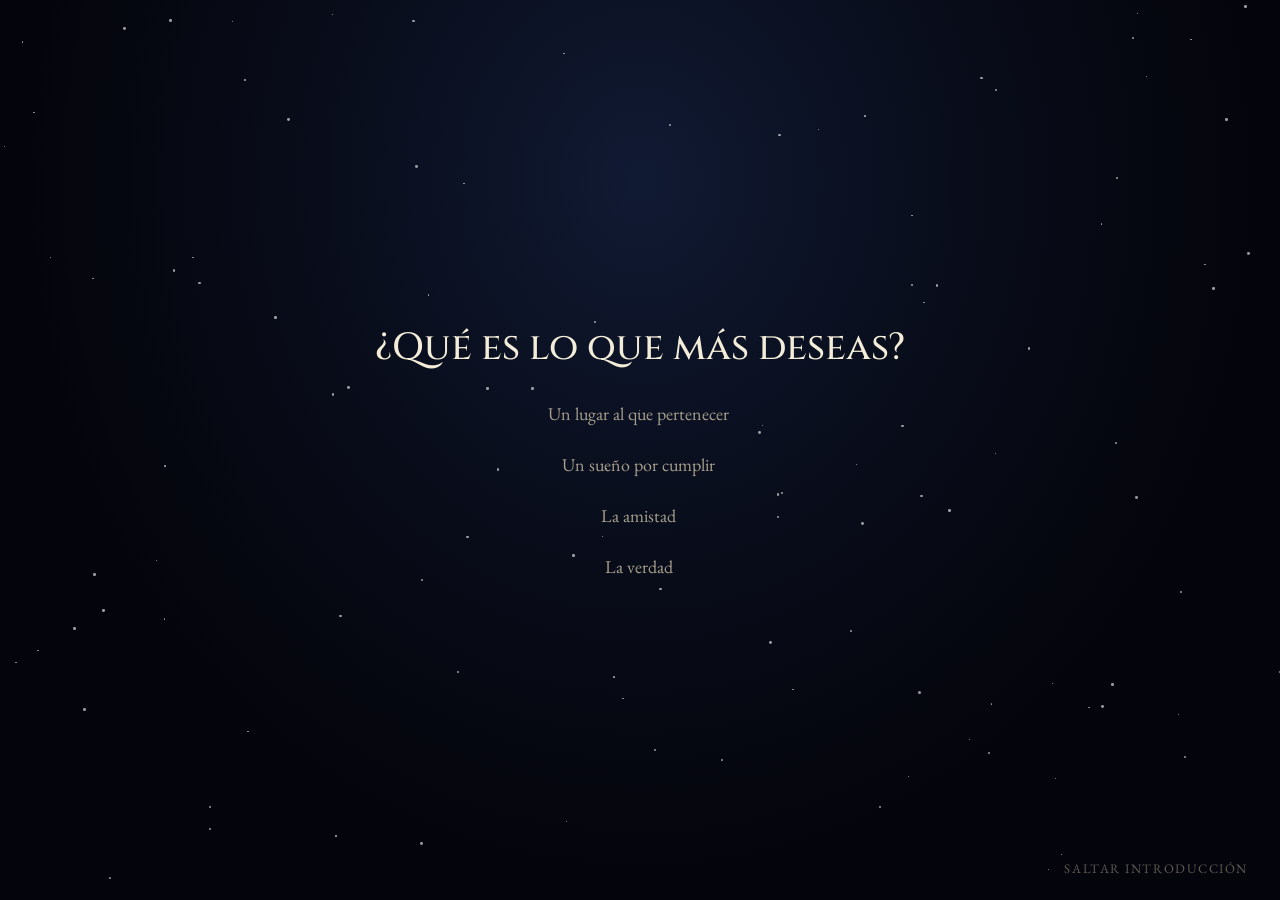
==== commit 53182b8d: "Resuelve conflicto de merge y ajustes de mobile" ====
--- a/index.html
+++ b/index.html
@@ -94,7 +94,7 @@
       <a class="brand-icon" href="index.html#home" aria-label="Kingdom Hearts, inicio">
         <img src="Imagenes/corazon.svg" alt="Kingdom Hearts">
       </a>
-      <button class="nav-burger" id="navBurger" aria-label="Abrir menú" aria-expanded="false" aria-controls="navLinks"><span></span><span></span><span></span></button>
+        <button class="nav-burger" id="navBurger" aria-label="Abrir menú" aria-expanded="false" aria-controls="navLinks"><span></span><span></span><span></span></button>
       <nav class="links" id="navLinks">
         <a href="index.html#home" class="is-active">Home</a>
         <a href="cronicas.html">Crónicas</a>
@@ -264,4 +264,4 @@
 
 <script src="script.js"></script>
 </body>
-</html>+</html>
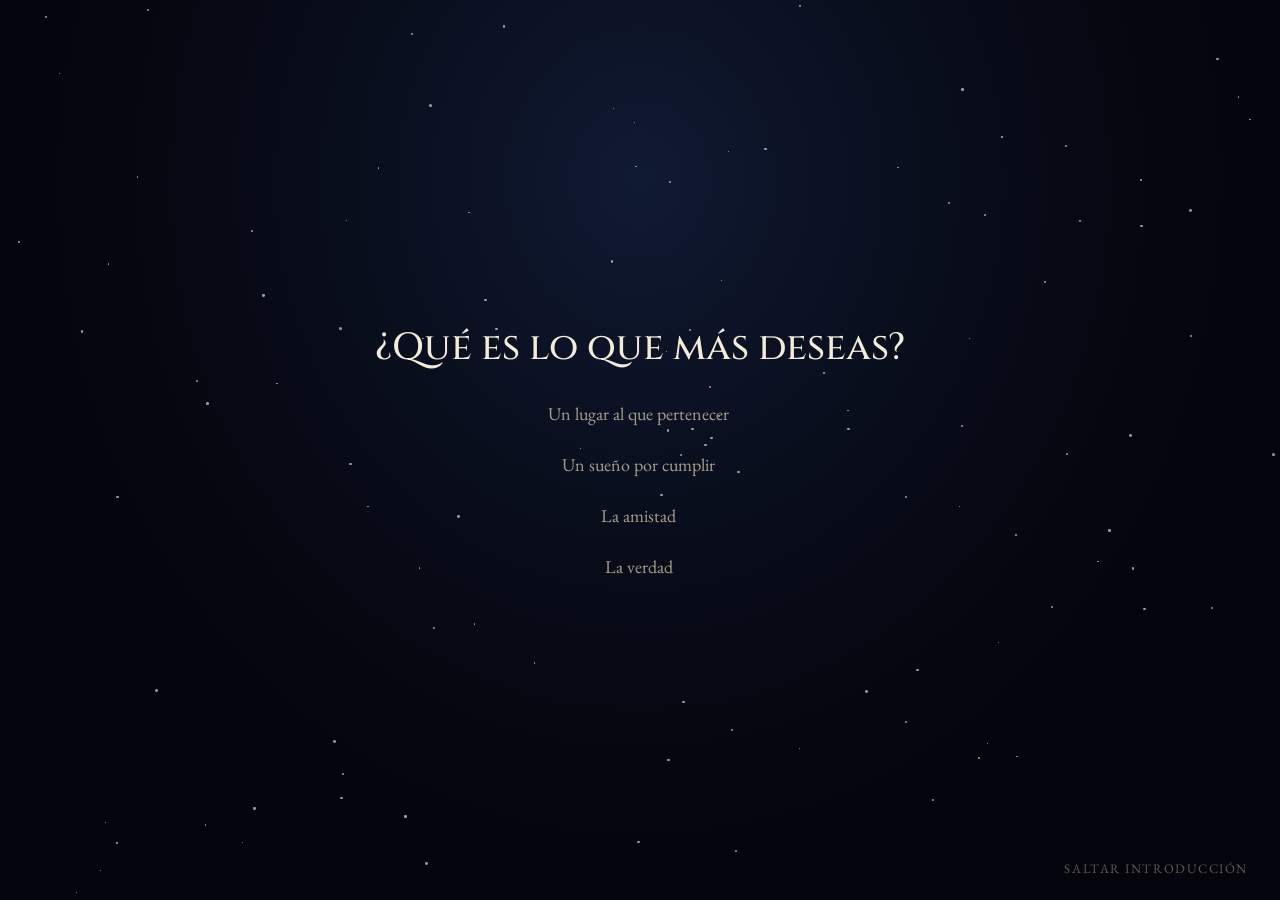
==== commit 470227de: "Arregla menú hamburguesa" ====
--- a/index.html
+++ b/index.html
@@ -94,7 +94,7 @@
       <a class="brand-icon" href="index.html#home" aria-label="Kingdom Hearts, inicio">
         <img src="Imagenes/corazon.svg" alt="Kingdom Hearts">
       </a>
-        <button class="nav-burger" id="navBurger" aria-label="Abrir menú" aria-expanded="false" aria-controls="navLinks"><span></span><span></span><span></span></button>
+        <button class="nav-burger" id="navBurger" aria-label="Abrir menú" aria-expanded="false" aria-controls="navLinks"><span class="nav-burger"></span><span class="nav-burger"></span><span class="nav-burger"></span></button>
       <nav class="links" id="navLinks">
         <a href="index.html#home" class="is-active">Home</a>
         <a href="cronicas.html">Crónicas</a>
--- a/style.css
+++ b/style.css
@@ -207,7 +207,8 @@
   }
   .nav-row{ display:flex; align-items:center; justify-content:space-between; padding:18px 40px; width:100%; gap:18px; }
   .brand-icon{ width:60px; height:60px; color:var(--accent); flex:none; }
-  .brand-icon img{ width:100%; height:100%; display:block; object-fit:contain; filter:drop-shadow(0 1px 4px rgba(0,0,0,.9)) drop-shadow(0 0 12px rgba(0,0,0,.6)); }  nav.links{ display:flex; gap:26px; align-items:center; }
+  .brand-icon img{ width:100%; height:100%; display:block; object-fit:contain; filter:drop-shadow(0 1px 4px rgba(0,0,0,.9)) drop-shadow(0 0 12px rgba(0,0,0,.6)); }  
+  nav.links{ display:flex; gap:26px; align-items:center; }
   nav.links a{
     text-decoration:none; font-family:var(--font-body); font-size:.74rem; font-weight:500;
     letter-spacing:.18em; text-transform:uppercase; color:var(--ink-soft);
@@ -559,12 +560,13 @@
   /* ---- AJUSTES RESPONSIVE ---- */
   @media (max-width:860px){ .chronicles-grid{ grid-template-columns:1fr; } .hero-journey{ text-align:left; } }
   @media (max-width:720px){
-    nav.links{ position:fixed; top:64px; left:0; right:0; background:var(--bg); border-bottom:1px solid var(--line);
-      flex-direction:column; align-items:flex-start; padding:10px 28px 20px; transform:translateY(-8px); opacity:0; pointer-events:none;
+    .nav-row{ position:relative; z-index:2; }
+    nav.links{ position:fixed; top:64px; left:0; right:0; z-index:1; background:linear-gradient(to bottom, rgba(4,5,12,.95) 0%, rgba(4,5,12,.85) 55%, rgba(4,5,12,.5) 100%); backdrop-filter:blur(8px); -webkit-backdrop-filter:blur(8px); border-bottom:none;
+      flex-direction:column; align-items:flex-start; padding:10px 28px 30px; transform:translateY(-8px); opacity:0; pointer-events:none;
       transition:opacity 200ms ease, transform 200ms ease; }
     nav.links.is-open{ opacity:1; pointer-events:auto; transform:translateY(0); }
     nav.links a{ padding:12px 0; width:100%; border-bottom:1px solid var(--line); }
-    .nav-burger{ display:block; }
+    .nav-burger{ display:flex; }
     .two-col, .choice-row{ grid-template-columns:1fr; }
     section.content{ padding:76px 0; }
     .hero-panel-2{ padding:0 24px; }
